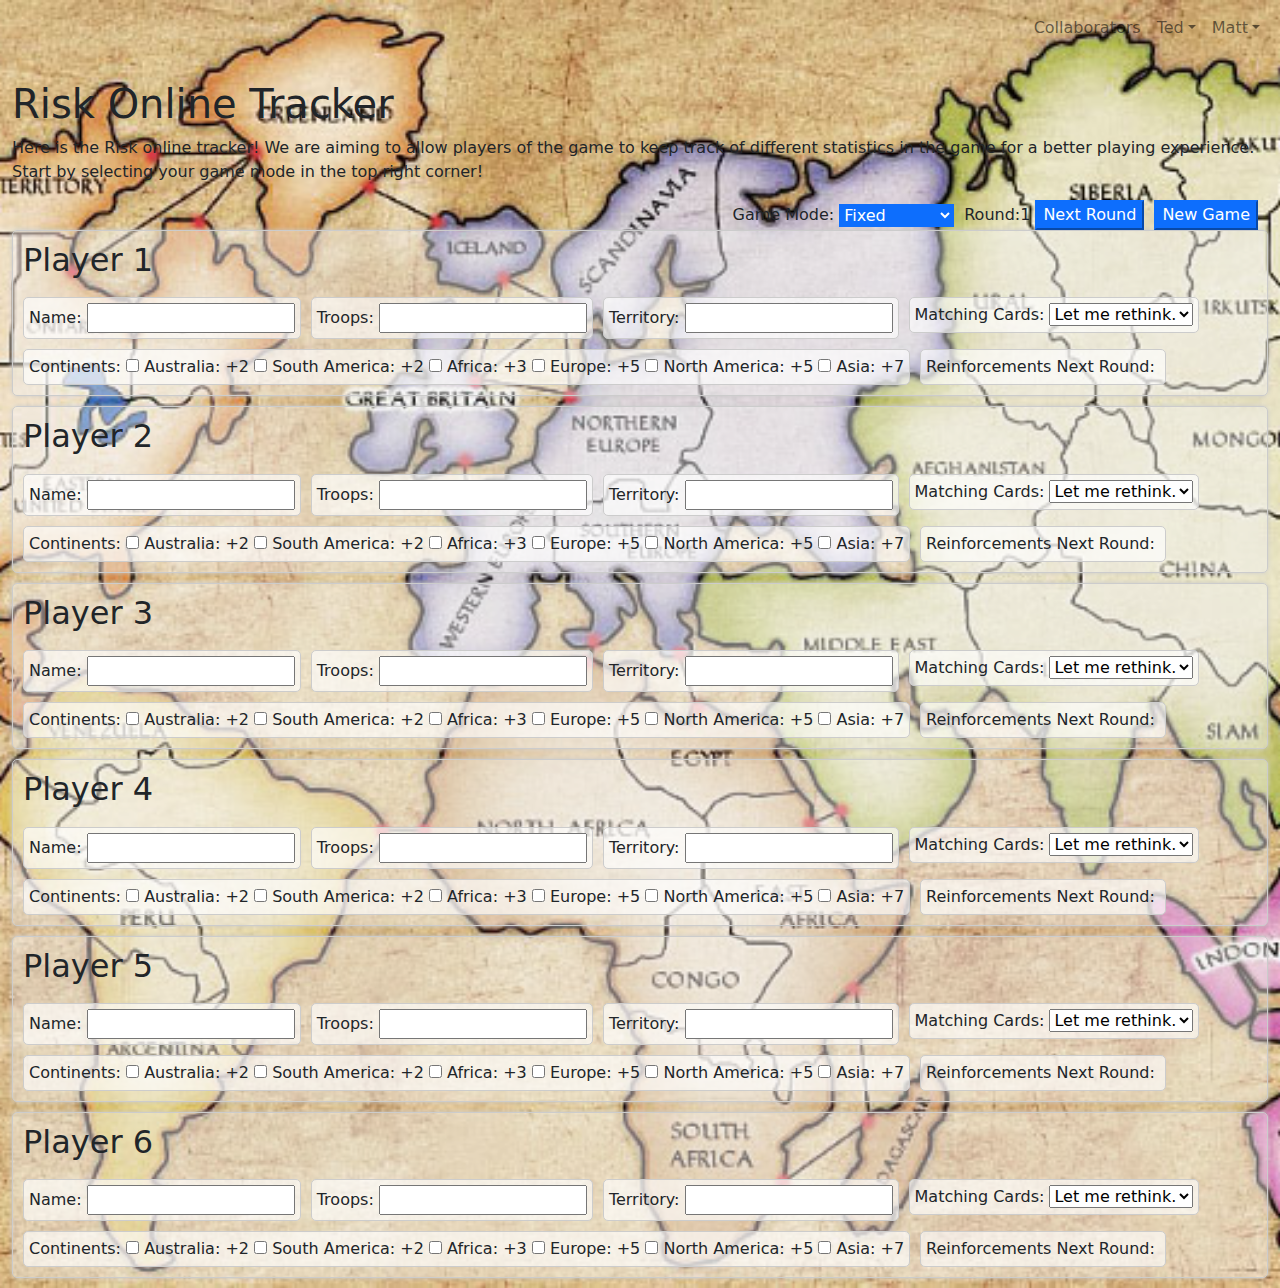
==== index.html @ 0ea0ebb0 "Merge pull request #6 from matcha824/draaft2" ====
<!DOCTYPE html>
<html lang="en">
    <head>
        <meta charset="utf-8" />
        <meta name="viewport" content="width=device-width, initial-scale=1, shrink-to-fit=no" />
        <meta name="description" content="" />
        <meta name="author" content="" />
        <title>WorldCupJoker's Game Hub</title>
        <!-- Favicon-->
        <link rel="icon" type="image/png" href="assets/hourglass.png" />
        <!-- Core theme CSS (includes Bootstrap)-->
        <link href="css/styles.css" rel="stylesheet" />
    </head>
    <body>
        <div class="d-flex" id="wrapper">
            <!-- Page content wrapper-->
            <div id="page-content-wrapper">
                <!-- Top navigation-->
                <nav class="navbar navbar-expand-lg navbar-light bg-transparent">
                    <div class="container-fluid">
                        <div class="collapse navbar-collapse" id="navbarSupportedContent">
                            <ul class="navbar-nav ms-auto mt-2 mt-lg-0">
				                <li class="nav-item active"><a class="nav-link">Collaborators</a></li>
                                <li class="nav-item dropdown">
                                    <a class="nav-link dropdown-toggle" id="dropdownTed" role="button" data-bs-toggle="dropdown" aria-haspopup="true" aria-expanded="false">Ted</a>
                                    <div class="dropdown-menu dropdown-menu-end" aria-labelledby="navbarDropdown">
                                        <a class="dropdown-item" href="https://www.linkedin.com/in/tedpzhan/">LinkedIn</a>
                                        <a class="dropdown-item" href="https://github.com/worldcupjoker">Github</a>
                                        <!-- <div class="dropdown-divider"></div>
                                        <a class="dropdown-item" href="#!">Something else here</a> -->
                                    </div>
                                </li>
                                <li class="nav-item dropdown">
                                    <a class="nav-link dropdown-toggle" id="dropDownMatt" role="button" data-bs-toggle="dropdown" aria-haspopup="true" aria-expanded="false">Matt</a>
                                    <div class="dropdown-menu dropdown-menu-end" aria-labelledby="navbarDropdown">
                                        <a class="dropdown-item" href="https://www.linkedin.com/in/matthew-chan-purdue/">LinkedIn</a>
                                        <a class="dropdown-item" href="http://github.com/matcha824">Github</a>
                                        <!-- <div class="dropdown-divider"></div>
                                        <a class="dropdown-item" href="#!">Something else here</a> -->
                                    </div>
                                </li>
                            </ul>
                        </div>
                    </div>
                </nav>
                <!-- Page content-->
                <div class="container-fluid">
                    <h1 class="mt-4">Risk Online Tracker</h1>
                    <p>
                        Here is the Risk online tracker! We are aiming to allow players of the game to keep track of different statistics in the game for a better playing experience. Start by selecting your game mode in the top right corner!
                    </p>
                    <div style="display: flex; justify-content: flex-end; align-items: center;">
                        <label style="margin-right: 5px;">Game Mode:</label>
                        <select class="btn-primary" id="gameMode" enabled onchange="changeGameMode()" style="margin-right: 10px;">
                            <option value="fixed">Fixed</option>
                            <option value="progressive">Progressive</option>
                        </select>
                        <label>Round:</label>
                        <label type="text" id="roundTracker" style="margin-right: 5px;">1</label>
                        <button class="btn-primary" id="nextRound" style="margin-right: 10px;" onclick="nextRound()">Next Round</button>
                        <button class="btn-primary" id="newGame" style="margin-right: 10px;" onclick="newGame()">New Game</button>
                    </div>
                    <!-- Insert 6 players here -->
                    <!-- Player1 -->
                    <div class="player-box">
		                <h2>Player 1</h2>
		                <div class="text-box">
                            <label>Name:</label>
                            <input type="text" id="player1Name" enabled>
		                </div>
                        <div class="text-box">
                            <label>Troops:</label>
                            <input type="number" id="player1Troops" enabled>
                        </div>
                        <div class="text-box">
                            <label>Territory:</label>
                            <input type="number" id="player1Territory" enabled oninput="displayText()">
                        </div>
                        <div class="text-box">
                            <label>Matching Cards:</label>
                            <select id="player1TradeIn" enabled onchange="lockTradeIn()">
                                <option value=0>Let me rethink.</option>
                                <option value=4>Infantry, +4</option>
                                <option value=6>Calvary, +6</option>
                                <option value=8>Artillery, +8</option>
                                <option value=10>All Three, +10</option>
                            </select>
                        </div>
                        <div class="text-box">
                            <label>Continents:</label>
                            <input type="checkbox" id="player1Aus" name="player1Continents" value=2 oninput="displayText()">
                            <label>Australia: +2</label>
                            <input type="checkbox" id="player1SouthAmerica" name="player1Continents" value=2 oninput="displayText()">
                            <label>South America: +2</label>
                            <input type="checkbox" id="player1Africa" name="player1Continents" value=3 oninput="displayText()">
                            <label>Africa: +3</label>
                            <input type="checkbox" id="player1Europe" name="player1Continents" value=5 oninput="displayText()">
                            <label>Europe: +5</label>
                            <input type="checkbox" id="player1NorthAmerica" name="player1Continents" value=5 oninput="displayText()">
                            <label>North America: +5</label>
                            <input type="checkbox" id="player1Asia" name="player1Continents" value=7 oninput="displayText()">
                            <label>Asia: +7</label>
                        </div>
                        <div class="text-box">
                            <label>Reinforcements Next Round: </label>
                            <label type="text" id="player1Reinforcements"></label>
                        </div>
	                </div>

                    <!-- Player2 -->
                    <div class="player-box">
		                <h2>Player 2</h2>
		                <div class="text-box">
                            <label>Name:</label>
                            <input type="text" id="player2Name" enabled>
		                </div>
                        <div class="text-box">
                            <label>Troops:</label>
                            <input type="number" id="player2Troops" enabled>
                        </div>
                        <div class="text-box">
                            <label>Territory:</label>
                            <input type="number" id="player2Territory" enabled oninput="displayText()">
                        </div>
                        <div class="text-box">
                            <label>Matching Cards:</label>
                            <select id="player2TradeIn" enabled onchange="lockTradeIn()">
                                <option value=0>Let me rethink.</option>
                                <option value=4>Infantry, +4</option>
                                <option value=6>Calvary, +6</option>
                                <option value=8>Artillery, +8</option>
                                <option value=10>All Three, +10</option>
                            </select>
                        </div>
                        <div class="text-box">
                            <label>Continents:</label>
                            <input type="checkbox" id="player2Aus" name="player2Continents" value=2 oninput="displayText()">
                            <label>Australia: +2</label>
                            <input type="checkbox" id="player2SouthAmerica" name="player2Continents" value=2 oninput="displayText()">
                            <label>South America: +2</label>
                            <input type="checkbox" id="player2Africa" name="player2Continents" value=3 oninput="displayText()">
                            <label>Africa: +3</label>
                            <input type="checkbox" id="player2Europe" name="player2Continents" value=5 oninput="displayText()">
                            <label>Europe: +5</label>
                            <input type="checkbox" id="player2NorthAmerica" name="player2Continents" value=5 oninput="displayText()">
                            <label>North America: +5</label>
                            <input type="checkbox" id="player2Asia" name="player2Continents" value=7 oninput="displayText()">
                            <label>Asia: +7</label>
                        </div>
                        <div class="text-box">
                            <label>Reinforcements Next Round: </label>
                            <label type="text" id="player2Reinforcements"></label>
                        </div>
	                </div>
                    <!-- Player3 -->
                    <div class="player-box">
		                <h2>Player 3</h2>
		                <div class="text-box">
                            <label>Name:</label>
                            <input type="text" id="player3Name" enabled>
		                </div>
                        <div class="text-box">
                            <label>Troops:</label>
                            <input type="number" id="player3Troops" enabled>
                        </div>
                        <div class="text-box">
                            <label>Territory:</label>
                            <input type="number" id="player3Territory" enabled oninput="displayText()">
                        </div>
                        <div class="text-box">
                            <label>Matching Cards:</label>
                            <select id="player3TradeIn" enabled onchange="lockTradeIn()">
                                <option value=0>Let me rethink.</option>
                                <option value=4>Infantry, +4</option>
                                <option value=6>Calvary, +6</option>
                                <option value=8>Artillery, +8</option>
                                <option value=10>All Three, +10</option>
                            </select>
                        </div>
                        <div class="text-box">
                            <label>Continents:</label>
                            <input type="checkbox" id="player3Aus" name="player3Continents" value=2 oninput="displayText()">
                            <label>Australia: +2</label>
                            <input type="checkbox" id="player3SouthAmerica" name="player3Continents" value=2 oninput="displayText()">
                            <label>South America: +2</label>
                            <input type="checkbox" id="player3Africa" name="player3Continents" value=3 oninput="displayText()">
                            <label>Africa: +3</label>
                            <input type="checkbox" id="player3Europe" name="player3Continents" value=5 oninput="displayText()">
                            <label>Europe: +5</label>
                            <input type="checkbox" id="player3NorthAmerica" name="player3Continents" value=5 oninput="displayText()">
                            <label>North America: +5</label>
                            <input type="checkbox" id="player3Asia" name="player3Continents" value=7 oninput="displayText()">
                            <label>Asia: +7</label>
                        </div>
                        <div class="text-box">
                            <label>Reinforcements Next Round: </label>
                            <label type="text" id="player3Reinforcements"></label>
                        </div>
	                </div>
                    <!-- Player4 -->
                    <div class="player-box">
		                <h2>Player 4</h2>
		                <div class="text-box">
                            <label>Name:</label>
                            <input type="text" id="player4Name" enabled>
		                </div>
                        <div class="text-box">
                            <label>Troops:</label>
                            <input type="number" id="player4Troops" enabled>
                        </div>
                        <div class="text-box">
                            <label>Territory:</label>
                            <input type="number" id="player4Territory" enabled oninput="displayText()">
                        </div>
                        <div class="text-box">
                            <label>Matching Cards:</label>
                            <select id="player4TradeIn" enabled onchange="lockTradeIn()">
                                <option value=0>Let me rethink.</option>
                                <option value=4>Infantry, +4</option>
                                <option value=6>Calvary, +6</option>
                                <option value=8>Artillery, +8</option>
                                <option value=10>All Three, +10</option>
                            </select>
                        </div>
                        <div class="text-box">
                            <label>Continents:</label>
                            <input type="checkbox" id="player4Aus" name="player4Continents" value=2 oninput="displayText()">
                            <label>Australia: +2</label>
                            <input type="checkbox" id="player4SouthAmerica" name="player4Continents" value=2 oninput="displayText()">
                            <label>South America: +2</label>
                            <input type="checkbox" id="player4Africa" name="player4Continents" value=3 oninput="displayText()">
                            <label>Africa: +3</label>
                            <input type="checkbox" id="player4Europe" name="player4Continents" value=5 oninput="displayText()">
                            <label>Europe: +5</label>
                            <input type="checkbox" id="player4NorthAmerica" name="player4Continents" value=5 oninput="displayText()">
                            <label>North America: +5</label>
                            <input type="checkbox" id="player4Asia" name="player4Continents" value=7 oninput="displayText()">
                            <label>Asia: +7</label>
                        </div>
                        <div class="text-box">
                            <label>Reinforcements Next Round: </label>
                            <label type="text" id="player4Reinforcements"></label>
                        </div>
	                </div>
                    <!-- Player5 -->
                    <div class="player-box">
		                <h2>Player 5</h2>
		                <div class="text-box">
                            <label>Name:</label>
                            <input type="text" id="player5Name" enabled>
		                </div>
                        <div class="text-box">
                            <label>Troops:</label>
                            <input type="number" id="player5Troops" enabled>
                        </div>
                        <div class="text-box">
                            <label>Territory:</label>
                            <input type="number" id="player5Territory" enabled oninput="displayText()">
                        </div>
                        <div class="text-box">
                            <label>Matching Cards:</label>
                            <select id="player5TradeIn" enabled onchange="lockTradeIn()">
                                <option value=0>Let me rethink.</option>
                                <option value=4>Infantry, +4</option>
                                <option value=6>Calvary, +6</option>
                                <option value=8>Artillery, +8</option>
                                <option value=10>All Three, +10</option>
                            </select>
                        </div>
                        <div class="text-box">
                            <label>Continents:</label>
                            <input type="checkbox" id="player5Aus" name="player5Continents" value=2 oninput="displayText()">
                            <label>Australia: +2</label>
                            <input type="checkbox" id="player5SouthAmerica" name="player5Continents" value=2 oninput="displayText()">
                            <label>South America: +2</label>
                            <input type="checkbox" id="player5Africa" name="player5Continents" value=3 oninput="displayText()">
                            <label>Africa: +3</label>
                            <input type="checkbox" id="player5Europe" name="player5Continents" value=5 oninput="displayText()">
                            <label>Europe: +5</label>
                            <input type="checkbox" id="player5NorthAmerica" name="player5Continents" value=5 oninput="displayText()">
                            <label>North America: +5</label>
                            <input type="checkbox" id="player5Asia" name="player5Continents" value=7 oninput="displayText()">
                            <label>Asia: +7</label>
                        </div>
                        <div class="text-box">
                            <label>Reinforcements Next Round: </label>
                            <label type="text" id="player5Reinforcements"></label>
                        </div>
	                </div>
                    <!-- Player6 -->
                    <div class="player-box">
		                <h2>Player 6</h2>
		                <div class="text-box">
                            <label>Name:</label>
                            <input type="text" id="player6Name" enabled>
		                </div>
                        <div class="text-box">
                            <label>Troops:</label>
                            <input type="number" id="player6Troops" enabled>
                        </div>
                        <div class="text-box">
                            <label>Territory:</label>
                            <input type="number" id="player6Territory" enabled oninput="displayText()">
                        </div>
                        <div class="text-box">
                            <label>Matching Cards:</label>
                            <select id="player6TradeIn" enabled onchange="lockTradeIn()">
                                <option value=0>Let me rethink.</option>
                                <option value=4>Infantry, +4</option>
                                <option value=6>Calvary, +6</option>
                                <option value=8>Artillery, +8</option>
                                <option value=10>All Three, +10</option>
                            </select>
                        </div>
                        <div class="text-box">
                            <label>Continents:</label>
                            <input type="checkbox" id="player6Aus" name="player6Continents" value=2 oninput="displayText()">
                            <label>Australia: +2</label>
                            <input type="checkbox" id="player6SouthAmerica" name="player6Continents" value=2 oninput="displayText()">
                            <label>South America: +2</label>
                            <input type="checkbox" id="player6Africa" name="player6Continents" value=3 oninput="displayText()">
                            <label>Africa: +3</label>
                            <input type="checkbox" id="player6Europe" name="player6Continents" value=5 oninput="displayText()">
                            <label>Europe: +5</label>
                            <input type="checkbox" id="player6NorthAmerica" name="player6Continents" value=5 oninput="displayText()">
                            <label>North America: +5</label>
                            <input type="checkbox" id="player6Asia" name="player6Continents" value=7 oninput="displayText()">
                            <label>Asia: +7</label>
                        </div>
                        <div class="text-box">
                            <label>Reinforcements Next Round: </label>
                            <label type="text" id="player6Reinforcements"></label>
                        </div>
	                </div>
                </div>
            </div>
        </div>
        
        <!-- Bootstrap core JS-->
        <script src="https://cdn.jsdelivr.net/npm/bootstrap@5.1.3/dist/js/bootstrap.bundle.min.js"></script>
        <!-- Core theme JS-->
        <script src="js/scripts.js"></script>
    </body>
</html>
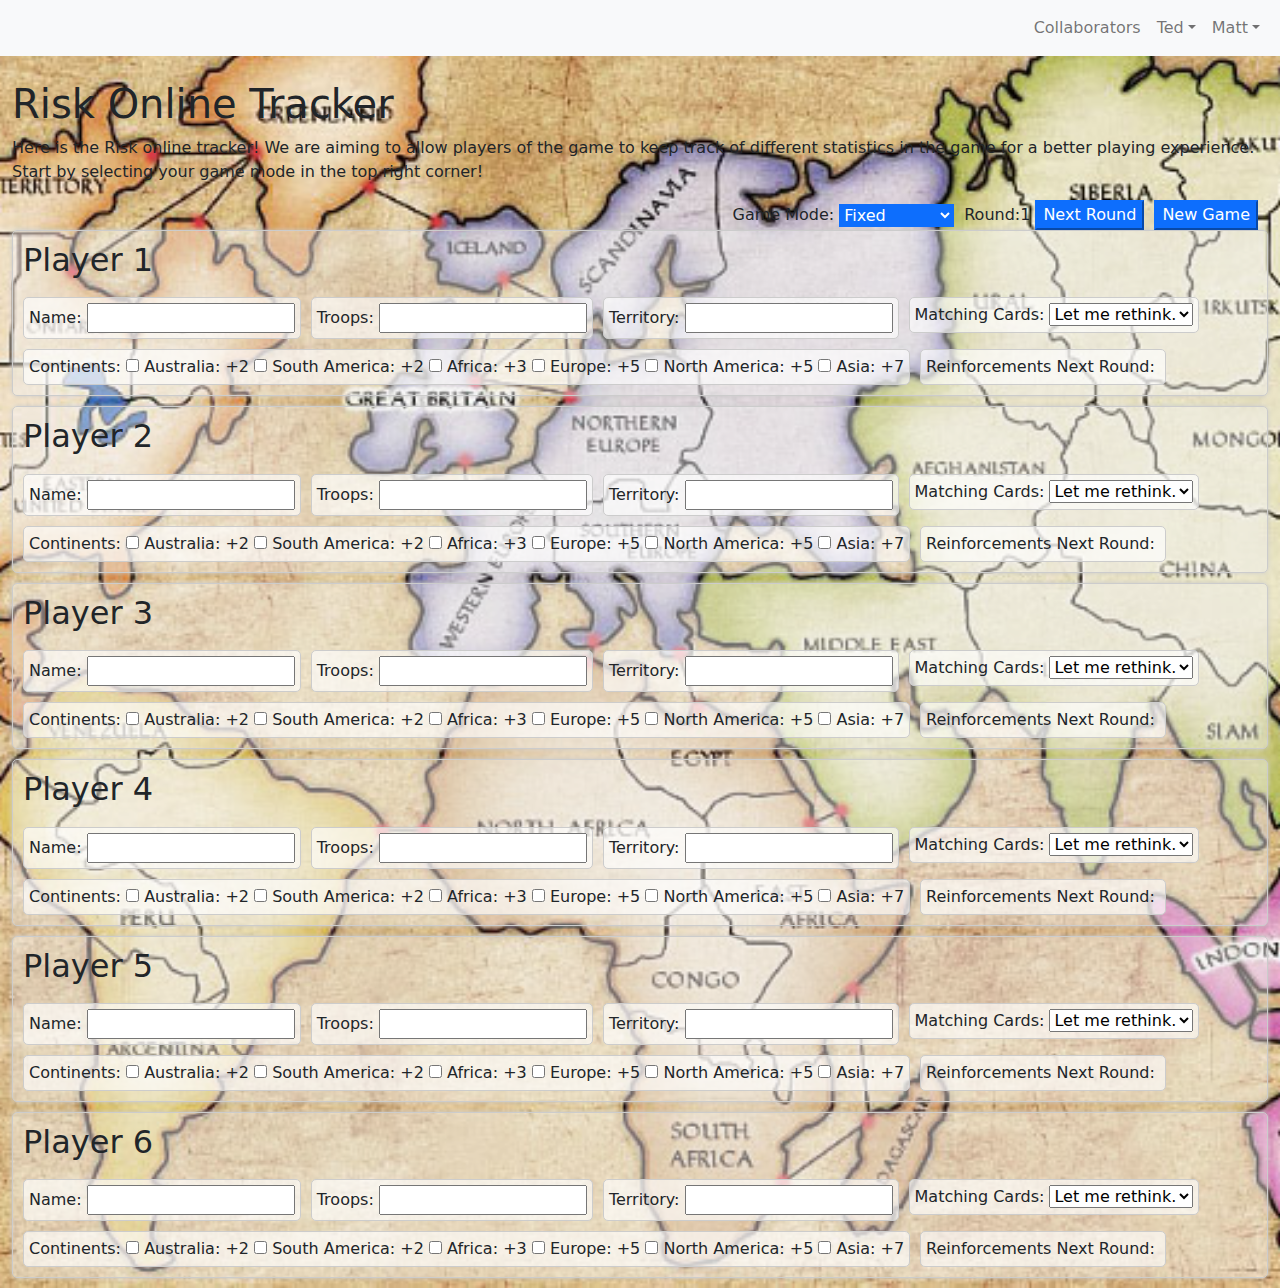
==== commit 63fd1c42: "updates" ====
--- a/index.html
+++ b/index.html
@@ -16,7 +16,7 @@
             <!-- Page content wrapper-->
             <div id="page-content-wrapper">
                 <!-- Top navigation-->
-                <nav class="navbar navbar-expand-lg navbar-light bg-transparent">
+                <nav class="navbar navbar-expand-lg navbar-light bg-light">
                     <div class="container-fluid">
                         <div class="collapse navbar-collapse" id="navbarSupportedContent">
                             <ul class="navbar-nav ms-auto mt-2 mt-lg-0">
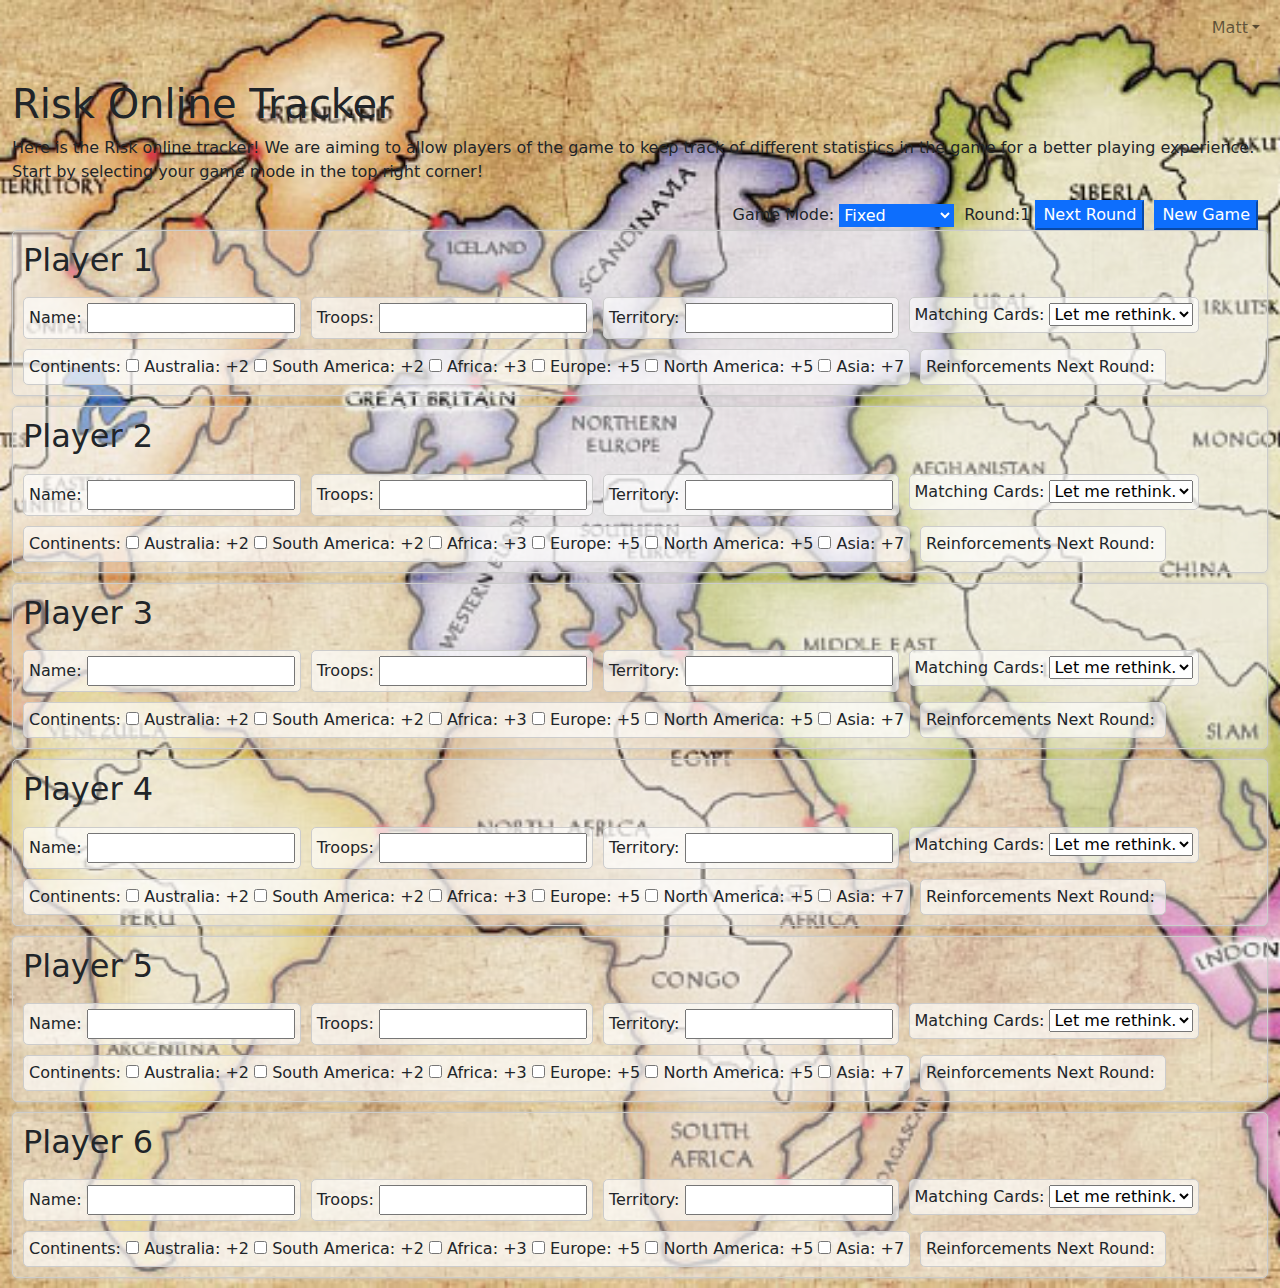
==== commit fcea336b: "updates" ====
--- a/index.html
+++ b/index.html
@@ -16,20 +16,11 @@
             <!-- Page content wrapper-->
             <div id="page-content-wrapper">
                 <!-- Top navigation-->
-                <nav class="navbar navbar-expand-lg navbar-light bg-light">
+                <nav class="navbar navbar-expand-lg navbar-light bg-transparent">
                     <div class="container-fluid">
                         <div class="collapse navbar-collapse" id="navbarSupportedContent">
                             <ul class="navbar-nav ms-auto mt-2 mt-lg-0">
-				                <li class="nav-item active"><a class="nav-link">Collaborators</a></li>
-                                <li class="nav-item dropdown">
-                                    <a class="nav-link dropdown-toggle" id="dropdownTed" role="button" data-bs-toggle="dropdown" aria-haspopup="true" aria-expanded="false">Ted</a>
-                                    <div class="dropdown-menu dropdown-menu-end" aria-labelledby="navbarDropdown">
-                                        <a class="dropdown-item" href="https://www.linkedin.com/in/tedpzhan/">LinkedIn</a>
-                                        <a class="dropdown-item" href="https://github.com/worldcupjoker">Github</a>
-                                        <!-- <div class="dropdown-divider"></div>
-                                        <a class="dropdown-item" href="#!">Something else here</a> -->
-                                    </div>
-                                </li>
+				                
                                 <li class="nav-item dropdown">
                                     <a class="nav-link dropdown-toggle" id="dropDownMatt" role="button" data-bs-toggle="dropdown" aria-haspopup="true" aria-expanded="false">Matt</a>
                                     <div class="dropdown-menu dropdown-menu-end" aria-labelledby="navbarDropdown">
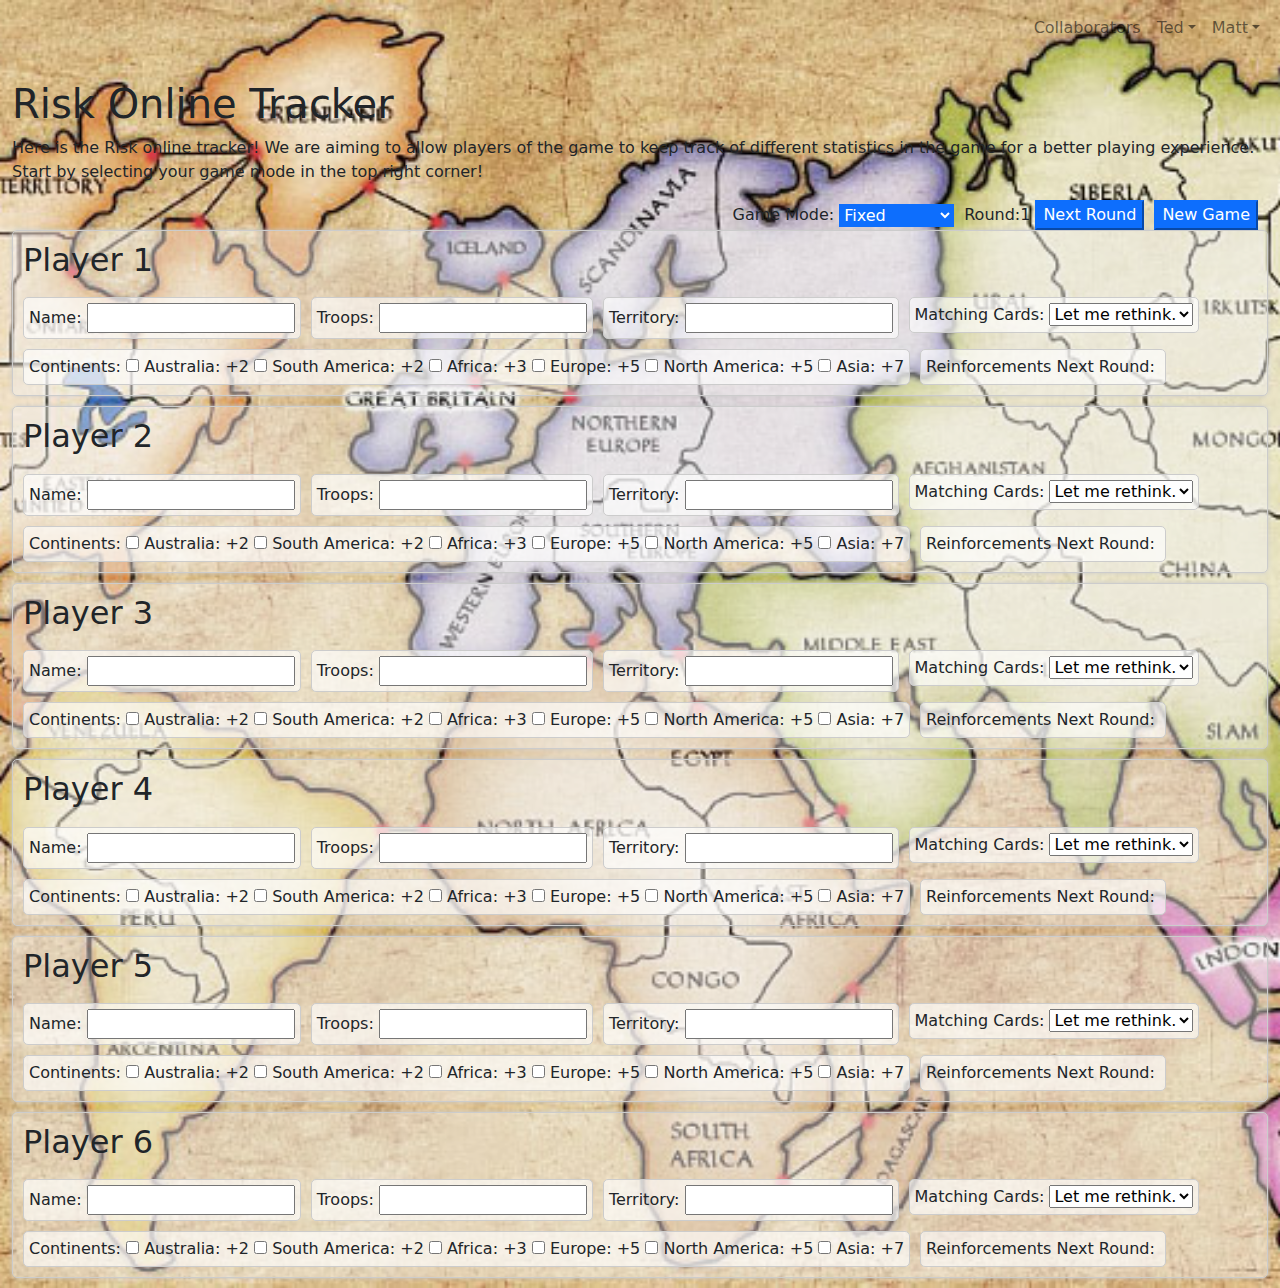
==== commit 154f8b95: "updates" ====
--- a/index.html
+++ b/index.html
@@ -20,7 +20,16 @@
                     <div class="container-fluid">
                         <div class="collapse navbar-collapse" id="navbarSupportedContent">
                             <ul class="navbar-nav ms-auto mt-2 mt-lg-0">
-				                
+				                <li class="nav-item active"><a class="nav-link">Collaborators</a></li>
+                                <li class="nav-item dropdown">
+                                    <a class="nav-link dropdown-toggle" id="dropdownTed" role="button" data-bs-toggle="dropdown" aria-haspopup="true" aria-expanded="false">Ted</a>
+                                    <div class="dropdown-menu dropdown-menu-end" aria-labelledby="navbarDropdown">
+                                        <a class="dropdown-item" href="https://www.linkedin.com/in/tedpzhan/">LinkedIn</a>
+                                        <a class="dropdown-item" href="https://github.com/worldcupjoker">Github</a>
+                                        <!-- <div class="dropdown-divider"></div>
+                                        <a class="dropdown-item" href="#!">Something else here</a> -->
+                                    </div>
+                                </li>
                                 <li class="nav-item dropdown">
                                     <a class="nav-link dropdown-toggle" id="dropDownMatt" role="button" data-bs-toggle="dropdown" aria-haspopup="true" aria-expanded="false">Matt</a>
                                     <div class="dropdown-menu dropdown-menu-end" aria-labelledby="navbarDropdown">
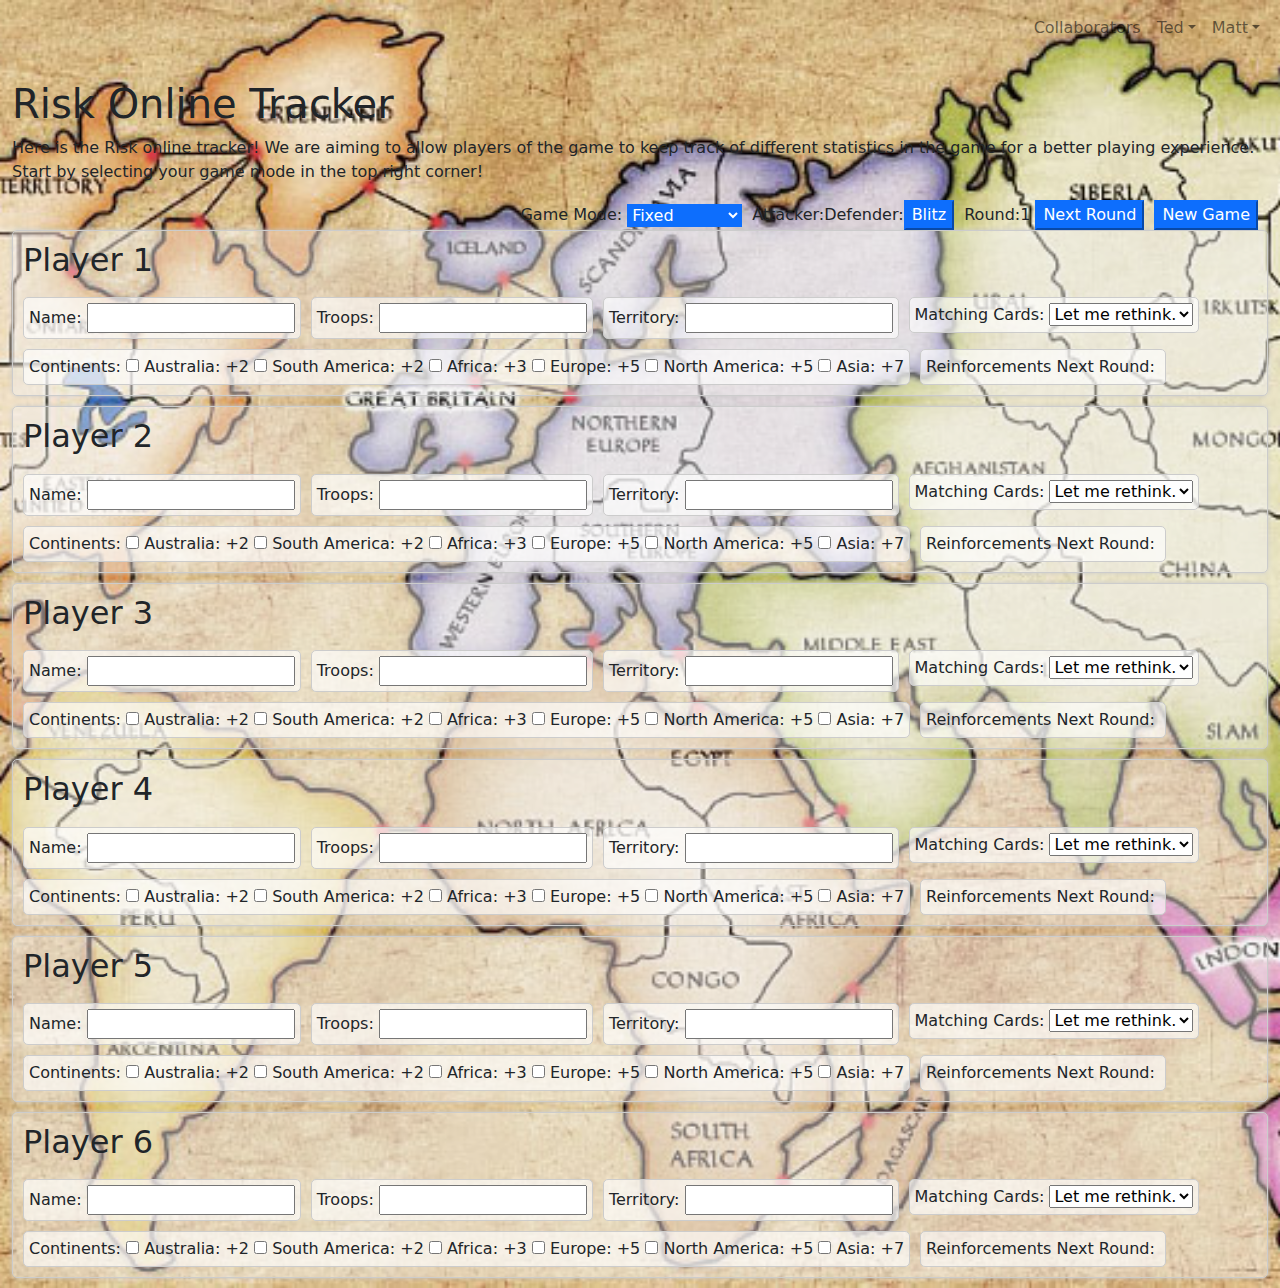
==== commit 851c5449: "Update index.html" ====
--- a/index.html
+++ b/index.html
@@ -18,6 +18,7 @@
                 <!-- Top navigation-->
                 <nav class="navbar navbar-expand-lg navbar-light bg-transparent">
                     <div class="container-fluid">
+                        <button class="navbar-toggler" type="button" data-bs-toggle="collapse" data-bs-target="#navbarSupportedContent" aria-controls="navbarSupportedContent" aria-expanded="false" aria-label="Toggle navigation"><span class="navbar-toggler-icon"></span></button>
                         <div class="collapse navbar-collapse" id="navbarSupportedContent">
                             <ul class="navbar-nav ms-auto mt-2 mt-lg-0">
 				                <li class="nav-item active"><a class="nav-link">Collaborators</a></li>
@@ -55,6 +56,9 @@
                             <option value="fixed">Fixed</option>
                             <option value="progressive">Progressive</option>
                         </select>
+                        <label>Attacker:</label>
+                        <label>Defender:</label>
+                        <button class="btn-primary" id="blitz" style="margin-right: 10px;" onclick="blitz()">Blitz</button>
                         <label>Round:</label>
                         <label type="text" id="roundTracker" style="margin-right: 5px;">1</label>
                         <button class="btn-primary" id="nextRound" style="margin-right: 10px;" onclick="nextRound()">Next Round</button>
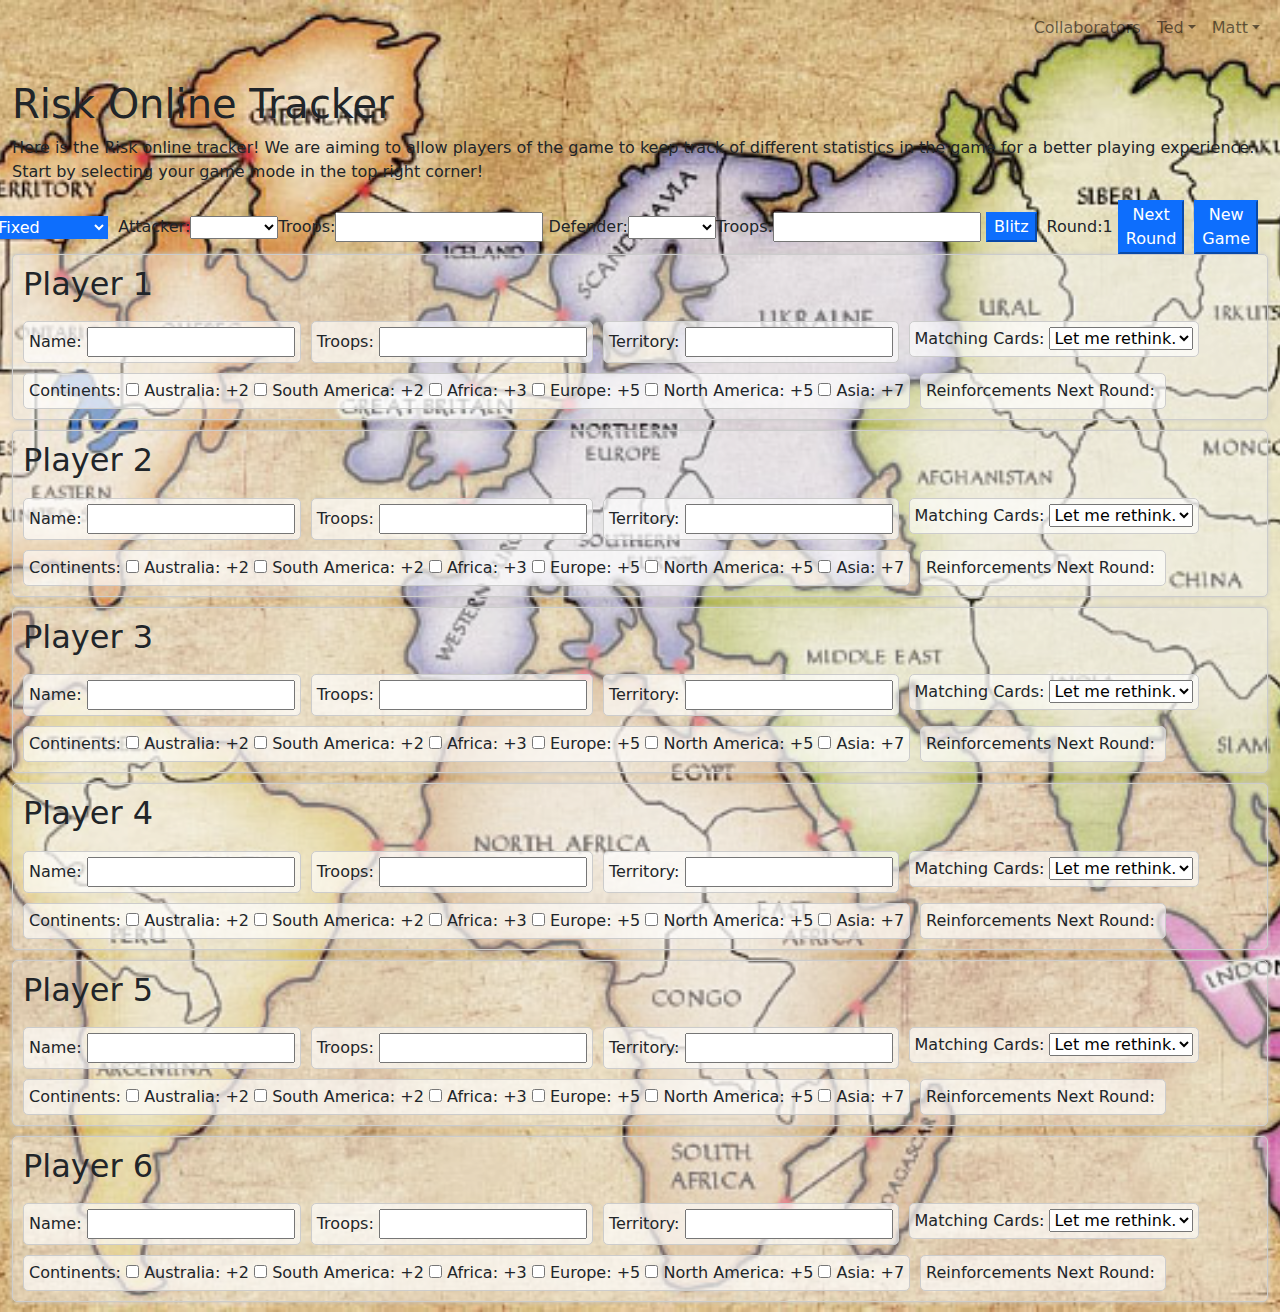
==== commit f9e2b881: "Update index.html" ====
--- a/index.html
+++ b/index.html
@@ -57,8 +57,30 @@
                             <option value="progressive">Progressive</option>
                         </select>
                         <label>Attacker:</label>
+                        <select id="attacker" enabled onchange="lockBlitz()">
+                            <option></option>
+                            <option>Player 1</option>
+                            <option>Player 2</option>
+                            <option>Player 3</option>
+                            <option>Player 4</option>
+                            <option>Player 5</option>
+                            <option>Player 6</option>
+                        </select>
+                        <label>Troops:</label>
+                        <input type="number" id="attackerTroops" enabled size="5" style="margin-right: 5px;">
                         <label>Defender:</label>
-                        <button class="btn-primary" id="blitz" style="margin-right: 10px;" onclick="blitz()">Blitz</button>
+                        <select id="defender" enabled onchange="lockBlitz()">
+                            <option></option>
+                            <option>Player 1</option>
+                            <option>Player 2</option>
+                            <option>Player 3</option>
+                            <option>Player 4</option>
+                            <option>Player 5</option>
+                            <option>Player 6</option>
+                        </select>
+                        <label>Troops:</label>
+                        <input type="number" id="defenderTroops" enabled size="5" style="margin-right: 5px;">
+                        <button class="btn-primary" id="blitz" style="margin-right: 10px;" onclick="blitz()" disabled>Blitz</button>
                         <label>Round:</label>
                         <label type="text" id="roundTracker" style="margin-right: 5px;">1</label>
                         <button class="btn-primary" id="nextRound" style="margin-right: 10px;" onclick="nextRound()">Next Round</button>
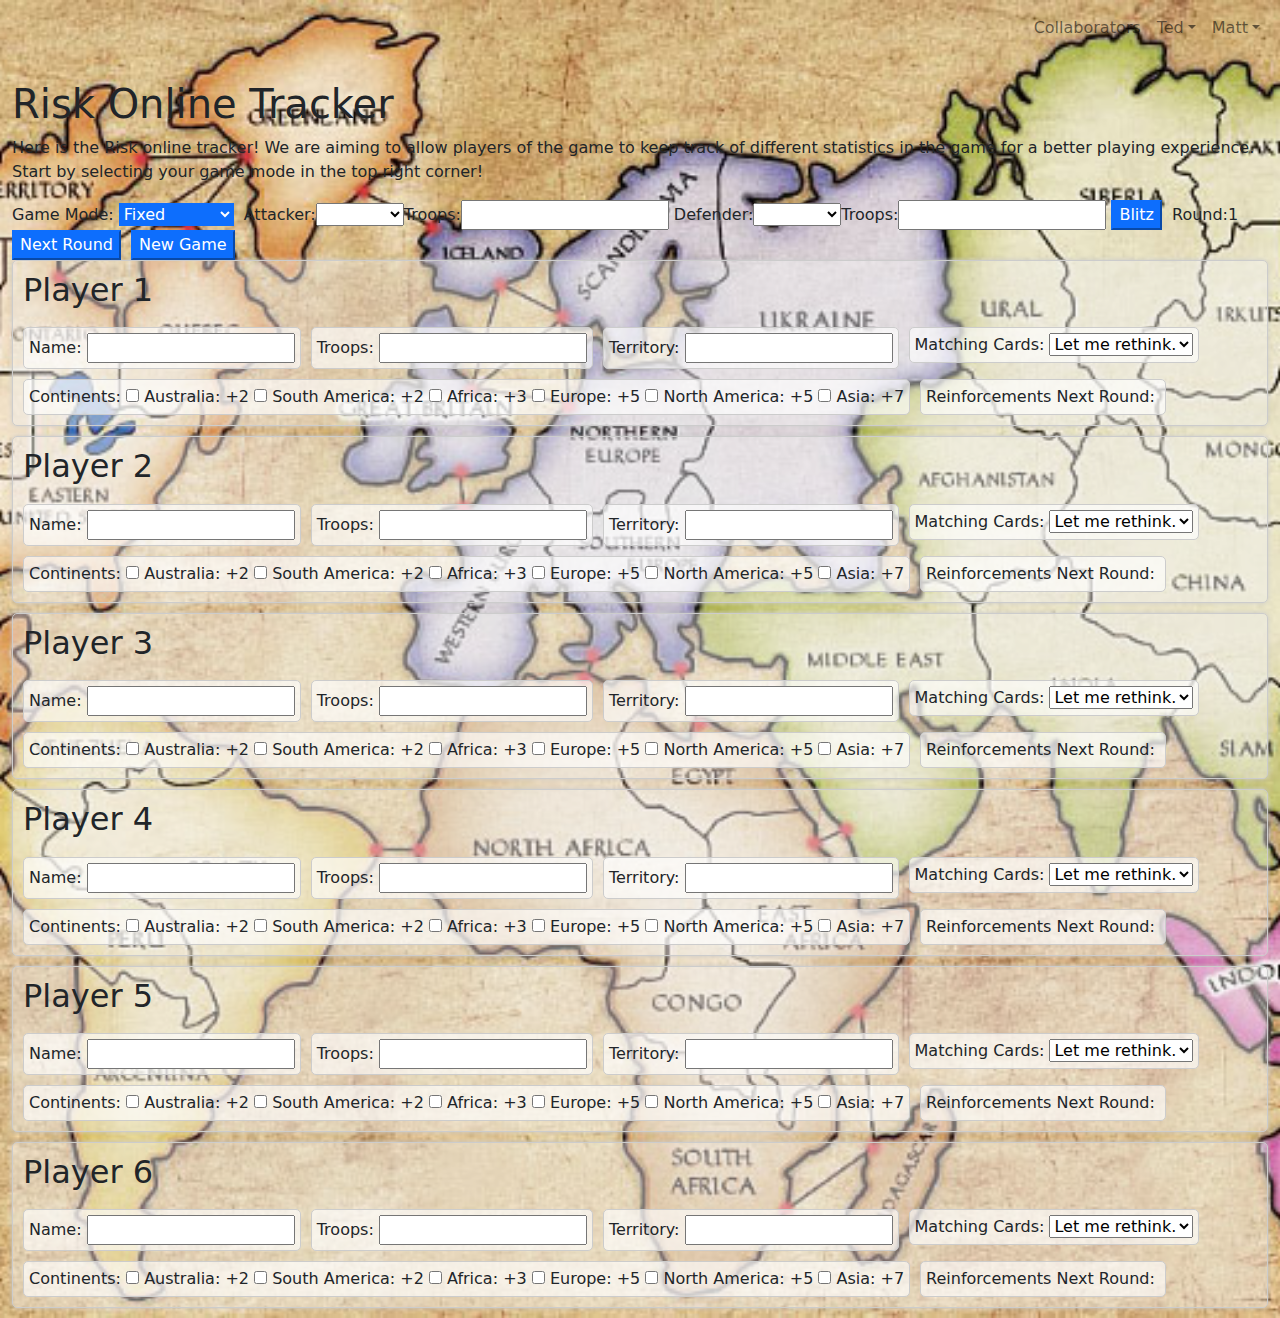
==== commit 748bf197: "Update index.html" ====
--- a/index.html
+++ b/index.html
@@ -50,7 +50,7 @@
                     <p>
                         Here is the Risk online tracker! We are aiming to allow players of the game to keep track of different statistics in the game for a better playing experience. Start by selecting your game mode in the top right corner!
                     </p>
-                    <div style="display: flex; justify-content: flex-end; align-items: center;">
+                    <div style="display: table; justify-content: flex-end; align-items: center;">
                         <label style="margin-right: 5px;">Game Mode:</label>
                         <select class="btn-primary" id="gameMode" enabled onchange="changeGameMode()" style="margin-right: 10px;">
                             <option value="fixed">Fixed</option>
